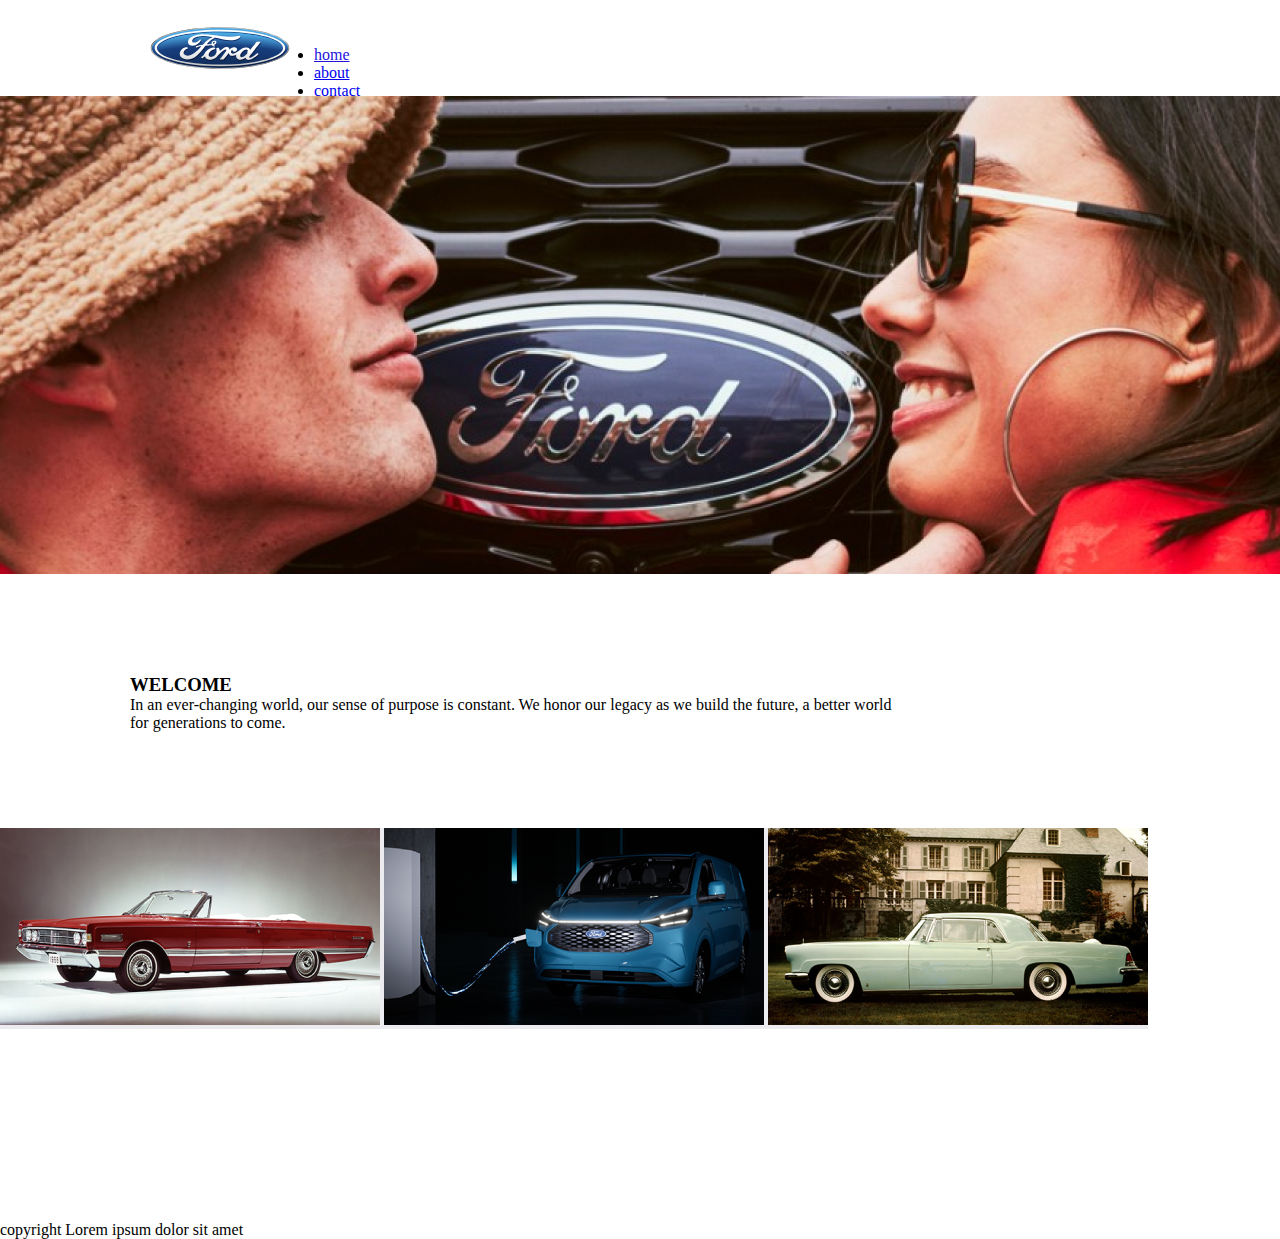
==== index.html @ c4bfd69a "add about.html file" ====
<!DOCTYPE html>
<html lang="en">
  <head>
    <meta charset="UTF-8" />
    <meta name="viewport" content="width=device-width, initial-scale=1.0" />
    <title>Document</title>
    <link rel="stylesheet" href="style.css" />
  </head>
  <body>
    <nav>
      <header>
        <a href="index.html">
          <img src="assets/images/logo/logo.svg" alt="ford" /></a>
          <ul class="page-list">
            <li><a class="active-link" href="index.html">home</a></li>
            <li><a href="about.html">about</a></li>
            <li><a href="contact.html">contact</a></li>
          </ul>
        </nav>
      </header>
    <section>
      <a href="index.html">
        <img
          src="assets/images/Rectangle 10.png"
          alt="people smiling in front of ford"
        />
      </a>
      <div class="welcome-box">
        <h3>WELCOME</h3>
        <p>
          In an ever-changing world, our sense of purpose is constant. We honor
          our legacy as we build the future, a better world for generations to
          come.
        </p>
      </div>
    </section>
    <div class="photo-box">
      <img src="assets/images/Rectangle 16.png" />
      <img src="assets/images/Rectangle 19.png" />
      <img src="assets/images/Rectangle 18.png" />
    </div>
    <footer>
      <div>
        <ul class="social-icons">
        <li><a href="#"><img src="assets/images/icons/facebook-messenger.png" alt="facebook-messenger" /> </a></li>
        <li><a href="#"><img src="assets/images/icons/instagram.png" alt="instagram" /> </a></li>
        <li><a href="#"><img src="assets/images/icons/youtube.png" alt="youtube" /> </a></li>
        <p>copyright Lorem ipsum dolor sit amet</p>
        </ul>
      </div>
    </footer>
  </body>
</html>
---- style.css ----
* {
  margin: 0 auto;
  padding: 0;
}

header {
  margin-left: 130px;
  max-height: 96px;
  max-width: 1180px;
}

.nav {
  display: inline-block;
}

img {
  max-width: 1440px;
  max-height: 478px;
}

.page-list {
  display: inline-block;
}
.active-link {
  color: #2414db;
}

.welcome-box {
  margin-top: 96px;
  margin-left: 130px;
  margin-bottom: 96px;
  max-width: 780px;
  max-height: 116px;
}
.photo-box {
  display: inline-block;
  background-color: #ebebf0;
  margin-left: 130px;
  margin-top: 96px;
  margin-bottom: 96px;
  padding: 0;
  margin: 0 auto;
  max-width: 1440px;
  max-height: 439px;
  justify-content: center;
  gap: 35px;
}
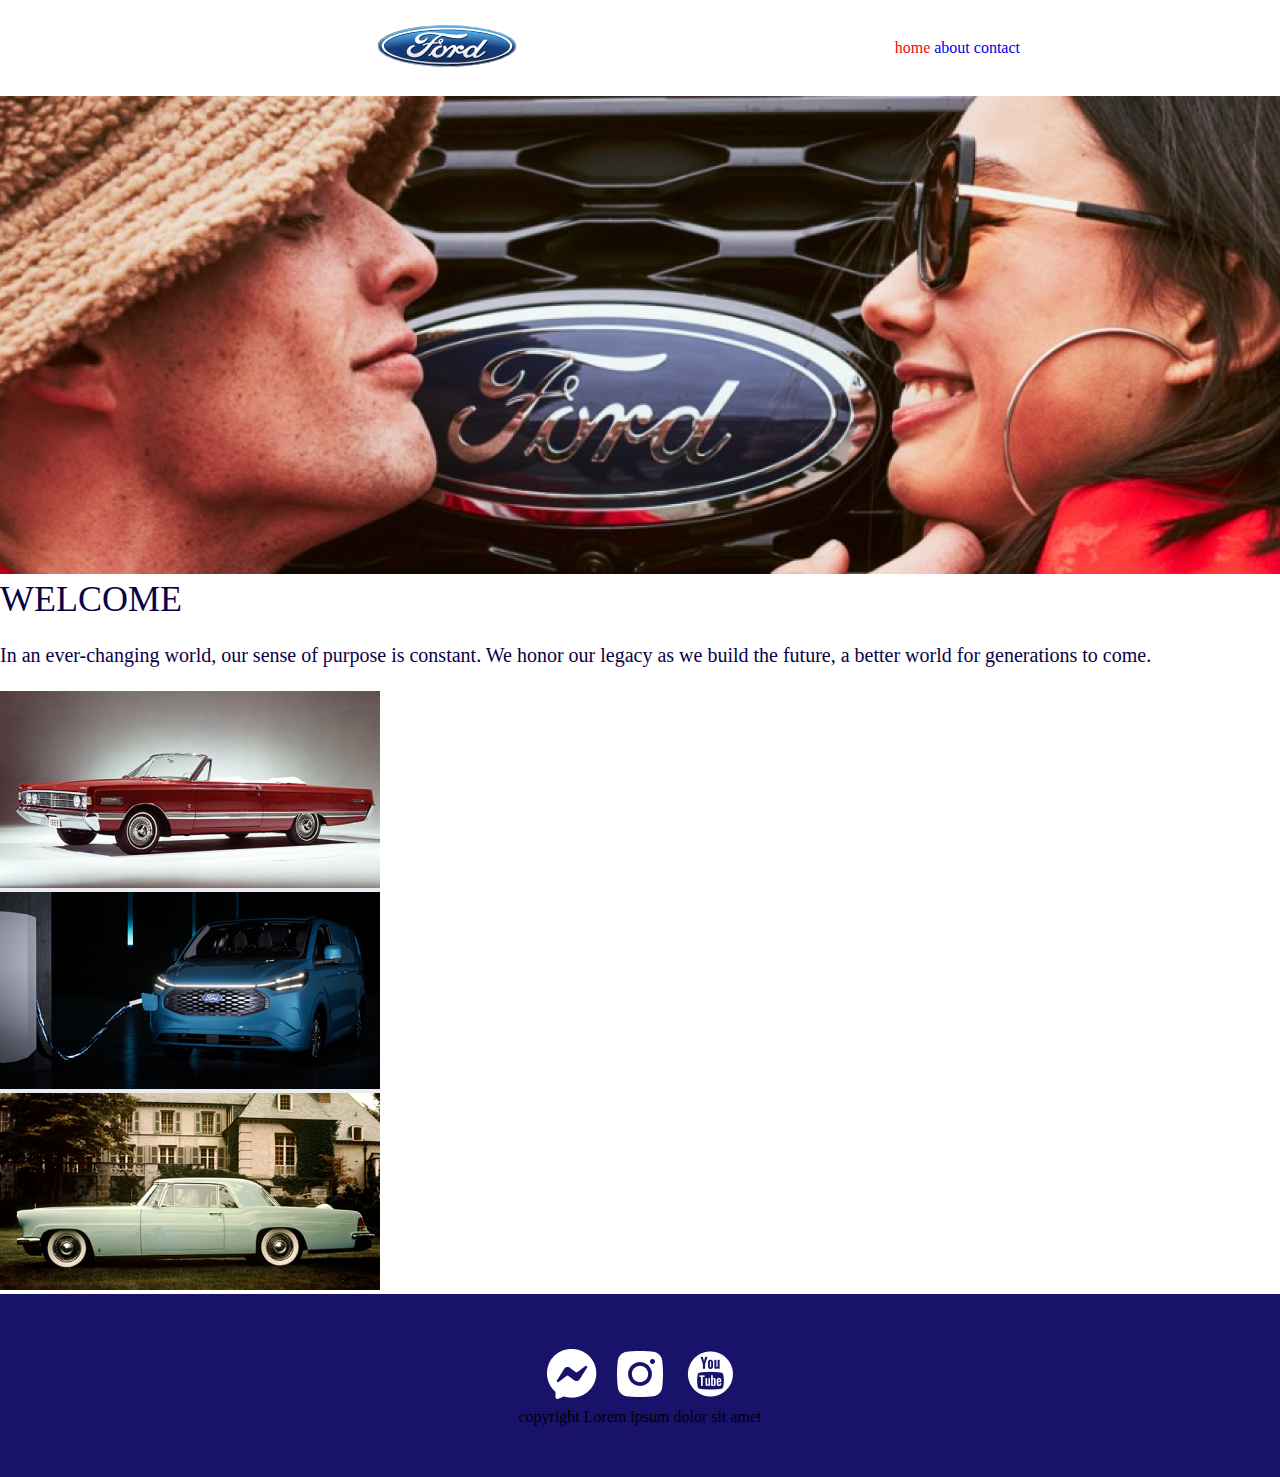
==== commit b1ef8eb0: "changes in style.css file" ====
--- a/index.html
+++ b/index.html
@@ -7,46 +7,43 @@
     <link rel="stylesheet" href="style.css" />
   </head>
   <body>
-    <nav>
-      <header>
-        <a href="index.html">
-          <img src="assets/images/logo/logo.svg" alt="ford" /></a>
-          <ul class="page-list">
-            <li><a class="active-link" href="index.html">home</a></li>
-            <li><a href="about.html">about</a></li>
-            <li><a href="contact.html">contact</a></li>
-          </ul>
+    <header>
+      <nav>
+      <a href="index.html"><img src="assets/images/logo/logo.svg" alt="ford" /></a>
+          <div class="pagelist">
+            <a href="index.html" class="active">home</a>
+            <a href="about.html">about</a>
+            <a href="contact.html">contact</a>
+          </div>
         </nav>
       </header>
-    <section>
-      <a href="index.html">
-        <img
-          src="assets/images/Rectangle 10.png"
-          alt="people smiling in front of ford"
-        />
-      </a>
-      <div class="welcome-box">
-        <h3>WELCOME</h3>
-        <p>
+    <main>
+      <img src="assets/images/Rectangle 10.png" alt="people smiling in front of ford logo"/>
+      <div class="article">
+        <h1 class="title">WELCOME</h1>
+        <p class="content">
           In an ever-changing world, our sense of purpose is constant. We honor
           our legacy as we build the future, a better world for generations to
           come.
         </p>
       </div>
-    </section>
+    </main>
     <div class="photo-box">
-      <img src="assets/images/Rectangle 16.png" />
-      <img src="assets/images/Rectangle 19.png" />
-      <img src="assets/images/Rectangle 18.png" />
+      <ul>
+        <li><img src="assets/images/Rectangle 16.png" /></li>
+        <li><img src="assets/images/Rectangle 19.png" /></li>
+        <li><img src="assets/images/Rectangle 18.png" /></li>
+      </ul>
     </div>
     <footer>
+    <nav class="footer">
       <div>
-        <ul class="social-icons">
-        <li><a href="#"><img src="assets/images/icons/facebook-messenger.png" alt="facebook-messenger" /> </a></li>
-        <li><a href="#"><img src="assets/images/icons/instagram.png" alt="instagram" /> </a></li>
-        <li><a href="#"><img src="assets/images/icons/youtube.png" alt="youtube" /> </a></li>
-        <p>copyright Lorem ipsum dolor sit amet</p>
-        </ul>
+        <div class="socialicons">
+          <a href="https://www.facebook.com/"><img src="assets/images/icons/facebook-messenger.png" alt="facebook-messenger"/></a>
+          <a href="https://www.instagram.com/"><img src="assets/images/icons/instagram.png" alt="instagram"/></a>
+          <a href="https://www.youtube.com/"><img src="assets/images/icons/youtube.png" alt="youtube"/></a>
+        </div>
+          <p class="copyright">copyright Lorem ipsum dolor sit amet</p>
       </div>
     </footer>
   </body>
--- a/style.css
+++ b/style.css
@@ -3,14 +3,24 @@
   padding: 0;
 }
 
-header {
-  margin-left: 130px;
+header nav {
+  margin: 0px 130px;
+  display: flex;
+  flex-direction: row;
+  align-items: center;
+  justify-content: space-between;
   max-height: 96px;
-  max-width: 1180px;
 }
 
-.nav {
-  display: inline-block;
+.pagelist {
+  margin: 0px 130px;
+}
+
+a {
+  text-decoration: none;
+}
+.active {
+  color: #f50808;
 }
 
 img {
@@ -18,14 +28,7 @@
   max-height: 478px;
 }
 
-.page-list {
-  display: inline-block;
-}
-.active-link {
-  color: #2414db;
-}
-
-.welcome-box {
+.welcomebox {
   margin-top: 96px;
   margin-left: 130px;
   margin-bottom: 96px;
@@ -45,3 +48,37 @@
   justify-content: center;
   gap: 35px;
 }
+
+.footer {
+  display: flex;
+  flex-direction: row;
+  justify-content: space-between;
+  align-items: center;
+  padding: 50px 130px 51px 130px;
+  background-color: #19126b;
+}
+
+.socialicons {
+  margin-left: 20px;
+  margin-right: 20px;
+  display: flex;
+  flex-direction: row;
+  align-items: left;
+}
+
+.title {
+  font-size: 36px;
+  font-weight: 400;
+  margin-bottom: 24px;
+  text-align: left;
+  color: #090346;
+  flex-direction: column;
+}
+.article {
+  font-size: 20px;
+  font-weight: 400;
+  margin-bottom: 24px;
+  text-align: left;
+  color: #090346;
+  flex-direction: column;
+}
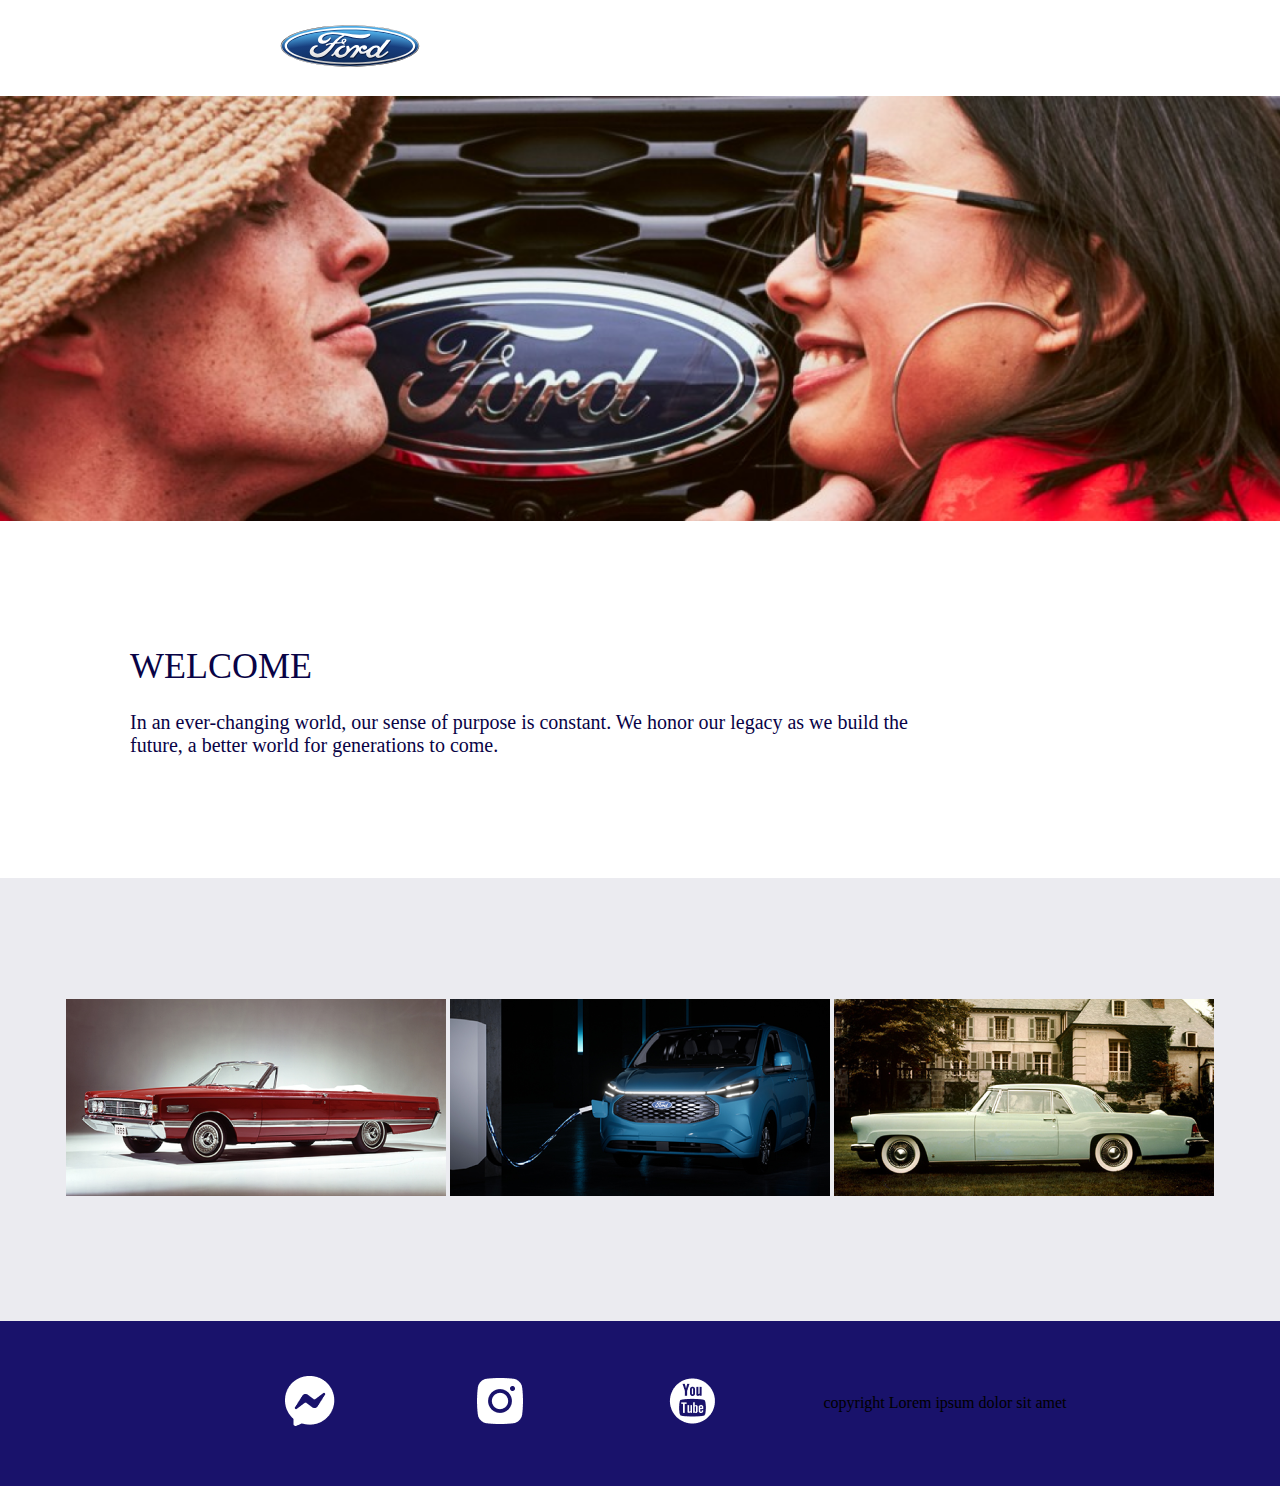
==== commit eb0f5125: "changes in files" ====
--- a/index.html
+++ b/index.html
@@ -9,16 +9,22 @@
   <body>
     <header>
       <nav>
-      <a href="index.html"><img src="assets/images/logo/logo.svg" alt="ford" /></a>
-          <div class="pagelist">
-            <a href="index.html" class="active">home</a>
-            <a href="about.html">about</a>
-            <a href="contact.html">contact</a>
-          </div>
-        </nav>
-      </header>
+        <a href="index.html"
+          ><img src="assets/images/logo/logo.svg" alt="ford"
+        /></a>
+        <div class="navigation">
+          <a href="index.html" class="active">HOME</a>
+          <a href="about.html">ABOUT</a>
+          <a href="contact.html">CONTACT</a>
+        </div>
+      </nav>
+    </header>
     <main>
-      <img src="assets/images/Rectangle 10.png" alt="people smiling in front of ford logo"/>
+      <img
+        src="assets/images/Rectangle 10.png"
+        alt="people smiling in front of ford logo"
+        class="cover"
+      />
       <div class="article">
         <h1 class="title">WELCOME</h1>
         <p class="content">
@@ -28,23 +34,31 @@
         </p>
       </div>
     </main>
-    <div class="photo-box">
-      <ul>
-        <li><img src="assets/images/Rectangle 16.png" /></li>
-        <li><img src="assets/images/Rectangle 19.png" /></li>
-        <li><img src="assets/images/Rectangle 18.png" /></li>
-      </ul>
+    <div class="photobox">
+      <div class="wrapphotos">
+        <img src="assets/images/Rectangle 16.png" />
+        <img src="assets/images/Rectangle 19.png" />
+        <img src="assets/images/Rectangle 18.png" />
+      </div>
     </div>
+
     <footer>
-    <nav class="footer">
-      <div>
+      <nav class="footer">
         <div class="socialicons">
-          <a href="https://www.facebook.com/"><img src="assets/images/icons/facebook-messenger.png" alt="facebook-messenger"/></a>
-          <a href="https://www.instagram.com/"><img src="assets/images/icons/instagram.png" alt="instagram"/></a>
-          <a href="https://www.youtube.com/"><img src="assets/images/icons/youtube.png" alt="youtube"/></a>
+          <a href="https://www.facebook.com/"
+            ><img
+              src="assets/images/icons/facebook-messenger.png"
+              alt="facebook-messenger"
+          /></a>
+          <a href="https://www.instagram.com/"
+            ><img src="assets/images/icons/instagram.png" alt="instagram"
+          /></a>
+          <a href="https://www.youtube.com/"
+            ><img src="assets/images/icons/youtube.png" alt="youtube"
+          /></a>
         </div>
-          <p class="copyright">copyright Lorem ipsum dolor sit amet</p>
-      </div>
+        <div class="copyright">copyright Lorem ipsum dolor sit amet</div>
+      </nav>
     </footer>
   </body>
 </html>
--- a/style.css
+++ b/style.css
@@ -12,41 +12,37 @@
   max-height: 96px;
 }
 
-.pagelist {
-  margin: 0px 130px;
+.navigation {
+  margin: 0px 120px;
+  display: block;
+  font-size: 20px;
+  font-weight: 400;
+  line-height: 24.2;
 }
 
 a {
   text-decoration: none;
+  margin-left: 130px;
 }
 .active {
   color: #f50808;
 }
 
-img {
-  max-width: 1440px;
-  max-height: 478px;
+.cover {
+  width: 100%;
 }
 
-.welcomebox {
-  margin-top: 96px;
-  margin-left: 130px;
-  margin-bottom: 96px;
-  max-width: 780px;
-  max-height: 116px;
+.photobox {
+  margin-top: 121px;
+  background-color: #ebebf0;
+  display: flex;
+  flex-direction: row;
+  justify-content: center;
 }
-.photo-box {
-  display: inline-block;
-  background-color: #ebebf0;
-  margin-left: 130px;
-  margin-top: 96px;
-  margin-bottom: 96px;
-  padding: 0;
-  margin: 0 auto;
-  max-width: 1440px;
-  max-height: 439px;
-  justify-content: center;
-  gap: 35px;
+
+.wrapphotos {
+  padding-top: 121px;
+  padding-bottom: 121px;
 }
 
 .footer {
@@ -78,7 +74,61 @@
   font-size: 20px;
   font-weight: 400;
   margin-bottom: 24px;
+  margin-left: 130px;
   text-align: left;
   color: #090346;
   flex-direction: column;
 }
+
+.historysection {
+  display: flex;
+  flex-direction: row;
+  padding: 73px 130px 72px 130px;
+}
+
+main .article {
+  width: 780px;
+  margin: 120px 530px 120px 130px;
+}
+
+.ourhistory {
+  margin-right: 95px;
+}
+section .historysection {
+  margin-top: 120px;
+  background-color: #ebebf0;
+  display: flex;
+  flex-direction: row;
+  justify-content: center;
+}
+
+.wrapcontact {
+  padding: 78px 130px 94px 130px;
+  display: flex;
+  flex-direction: row;
+  justify-content: space-between;
+}
+.wrapinformation {
+  display: flex;
+  flex-direction: column;
+  margin-right: 177px;
+}
+.wrapinformation .title {
+  margin-bottom: 24px;
+  font-size: 26px;
+  font-weight: 40;
+  color: #19126b;
+}
+.wrapinformation .item {
+  color: #0d69a9;
+
+  display: flex;
+  flex-direction: row;
+}
+.span {
+  color: #000000;
+}
+.map {
+  display: flex;
+  flex-direction: column;
+}
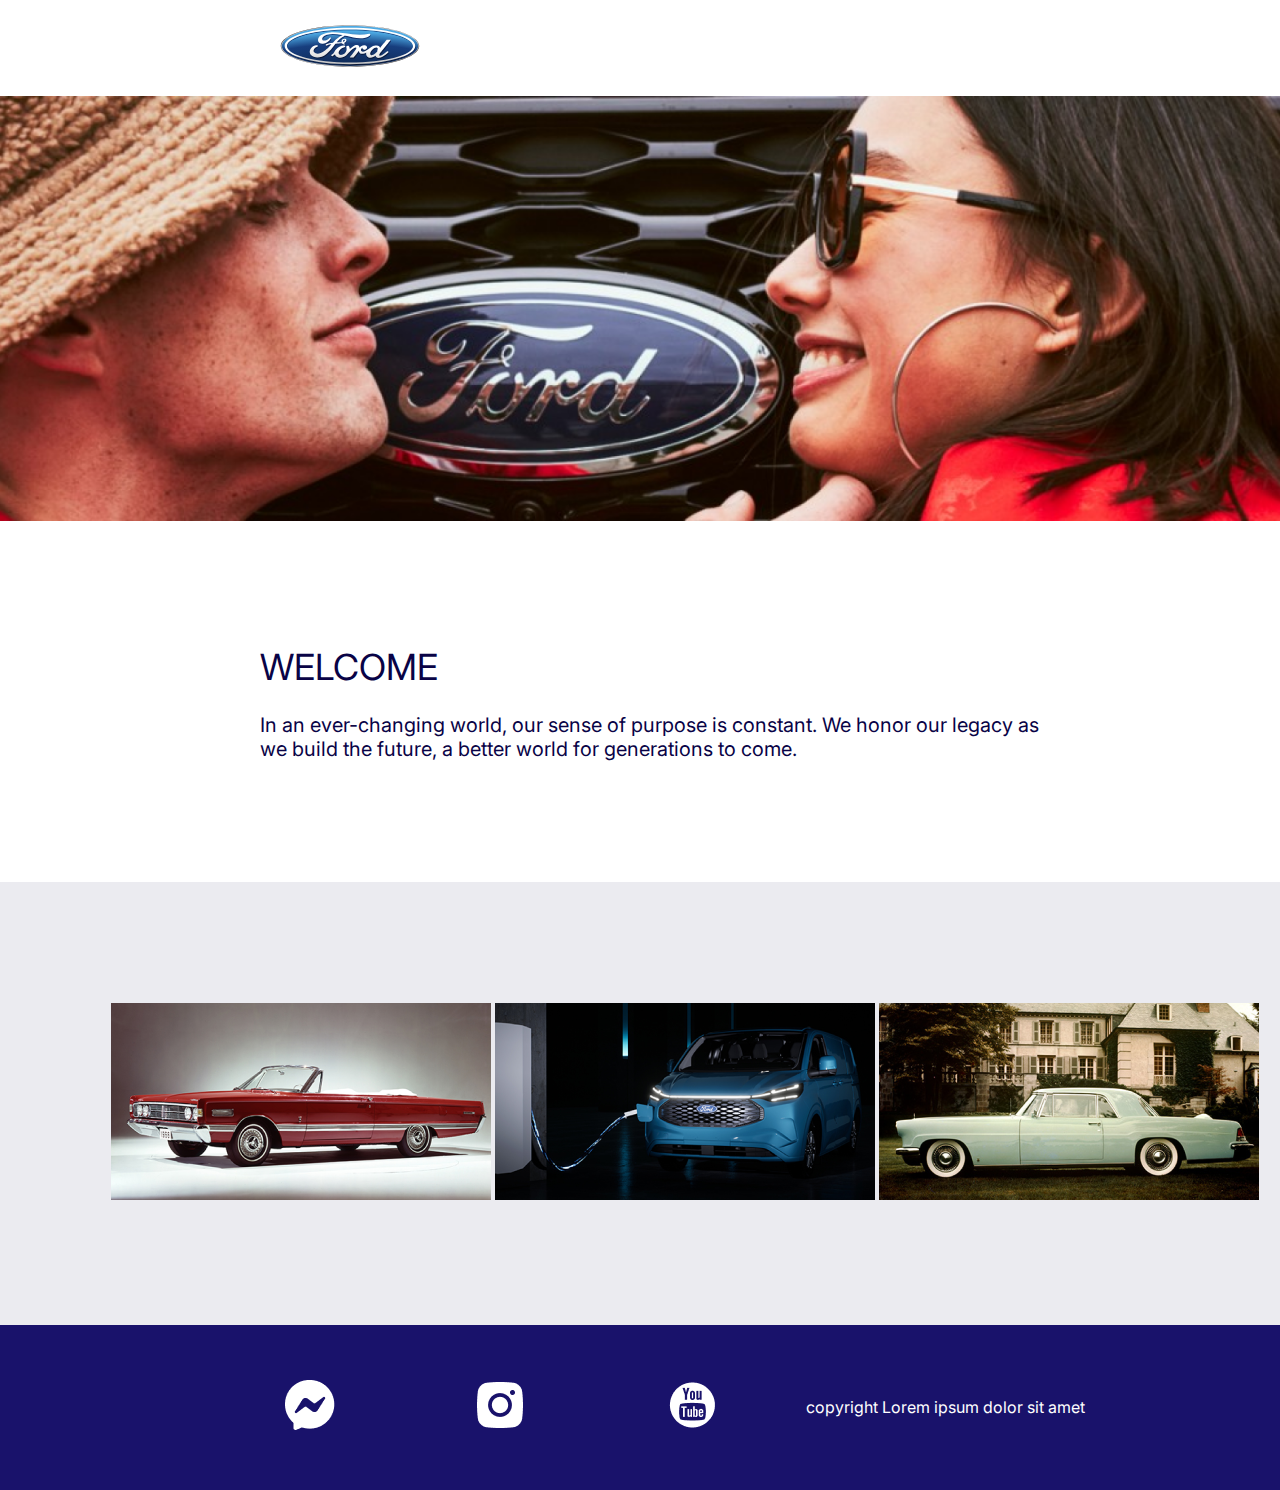
==== commit 310fdbfd: "update style.css" ====
--- a/index.html
+++ b/index.html
@@ -5,6 +5,13 @@
     <meta name="viewport" content="width=device-width, initial-scale=1.0" />
     <title>Document</title>
     <link rel="stylesheet" href="style.css" />
+
+    <link rel="preconnect" href="https://fonts.googleapis.com" />
+    <link rel="preconnect" href="https://fonts.gstatic.com" crossorigin />
+    <link
+      href="https://fonts.googleapis.com/css2?family=Inter:wght@400;600&display=swap"
+      rel="stylesheet"
+    />
   </head>
   <body>
     <header>
--- a/style.css
+++ b/style.css
@@ -1,7 +1,10 @@
 * {
   margin: 0 auto;
   padding: 0;
+  font-family: "Inter", sans-serif;
 }
+
+@font-family: 'Inter', sans-serif;
 
 header nav {
   margin: 0px 130px;
@@ -38,6 +41,7 @@
   display: flex;
   flex-direction: row;
   justify-content: center;
+  padding-left: 90px;
 }
 
 .wrapphotos {
@@ -52,6 +56,10 @@
   align-items: center;
   padding: 50px 130px 51px 130px;
   background-color: #19126b;
+}
+
+.copyright {
+  color: #ffffff;
 }
 
 .socialicons {
@@ -74,7 +82,7 @@
   font-size: 20px;
   font-weight: 400;
   margin-bottom: 24px;
-  margin-left: 130px;
+  padding-left: 130px;
   text-align: left;
   color: #090346;
   flex-direction: column;
@@ -84,6 +92,11 @@
   display: flex;
   flex-direction: row;
   padding: 73px 130px 72px 130px;
+  margin-top: 120px;
+  background-color: #ebebf0;
+  display: flex;
+  flex-direction: row;
+  justify-content: center;
 }
 
 main .article {
@@ -93,13 +106,6 @@
 
 .ourhistory {
   margin-right: 95px;
-}
-section .historysection {
-  margin-top: 120px;
-  background-color: #ebebf0;
-  display: flex;
-  flex-direction: row;
-  justify-content: center;
 }
 
 .wrapcontact {
